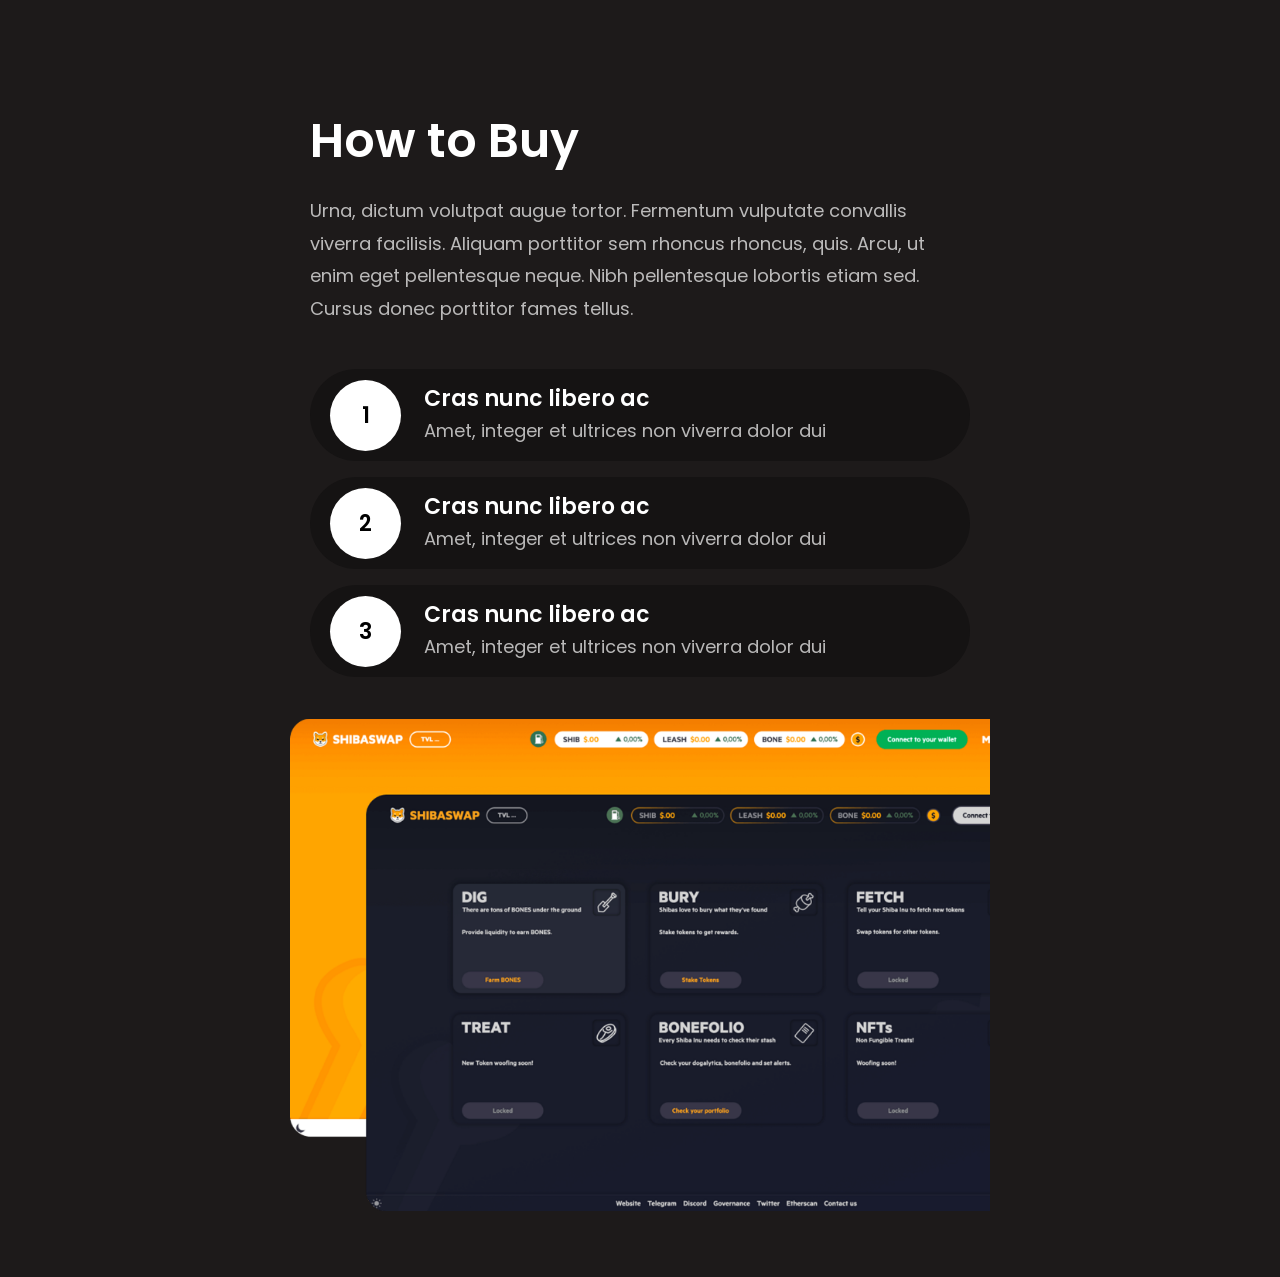
==== index.html @ 76d509e1 "Updated code" ====
<!DOCTYPE html>
<html lang="en">

<head>
    <meta charset="UTF-8">
    <meta name="viewport" content="width=device-width, initial-scale=1.0">
    <title>Document</title>
    <link href="https://cdn.jsdelivr.net/npm/bootstrap@5.3.8/dist/css/bootstrap.min.css" rel="stylesheet"
        integrity="sha384-sRIl4kxILFvY47J16cr9ZwB07vP4J8+LH7qKQnuqkuIAvNWLzeN8tE5YBujZqJLB" crossorigin="anonymous">
    <link rel="stylesheet" href="../assets/css/style.css">
</head>

<body>
    <section>
        <div class="container-hero">
            <div class="row-hero">
                <div class="text-frame p-0">
                    <div class="left-box1">
                        <p class="head-text m-0">How to Buy</p>
                        <p class="para m-0">Urna, dictum volutpat augue tortor. Fermentum
                            vulputate
                            convallis viverra facilisis. Aliquam porttitor sem rhoncus rhoncus, quis. Arcu, ut enim
                            eget
                            pellentesque neque. Nibh pellentesque lobortis etiam sed. Cursus donec porttitor fames
                            tellus.</p>
                    </div>

                    <div class="left-box2">
                        <div class="hvr-list">
                            <div class="bullet">
                                <p class="list-no m-0">1</p>
                            </div>
                            <div class="list-txt d-flex flex-column ">
                                <p class="hvr-head m-0">Cras nunc libero ac</p>
                                <p class="hvr-para m-0">Amet, integer et ultrices non viverra dolor dui</p>
                            </div>
                        </div>
                        <div class="hvr-list">
                            <div class="bullet">
                                <p class="list-no m-0">2</p>
                            </div>
                            <div class="list-txt d-flex flex-column ">
                                <p class="hvr-head m-0">Cras nunc libero ac</p>
                                <p class="hvr-para m-0">Amet, integer et ultrices non viverra dolor dui</p>
                            </div>
                        </div>
                        <div class="hvr-list">
                            <div class="bullet">
                                <p class="list-no m-0">3</p>
                            </div>
                            <div class="list-txt d-flex flex-column ">
                                <p class="hvr-head m-0">Cras nunc libero ac</p>
                                <p class="hvr-para m-0">Amet, integer et ultrices non viverra dolor dui</p>
                            </div>
                        </div>
                    </div>
                </div>
                <div class="img-frame">
                    <img class="right-img" width="905" height="636" src="./assets/img/image 4.png" alt="">
                </div>
            </div>
        </div>
    </section>
    <script src="https://cdn.jsdelivr.net/npm/bootstrap@5.3.8/dist/js/bootstrap.bundle.min.js"
        integrity="sha384-FKyoEForCGlyvwx9Hj09JcYn3nv7wiPVlz7YYwJrWVcXK/BmnVDxM+D2scQbITxI"
        crossorigin="anonymous"></script>
</body>

</html>
---- assets/css/style.css ----
@import url('https://fonts.googleapis.com/css2?family=Poppins:ital,wght@0,100;0,200;0,300;0,400;0,500;0,600;0,700;0,800;0,900;1,100;1,200;1,300;1,400;1,500;1,600;1,700;1,800;1,900&display=swap');

        * {
            padding: 0;
            margin: 0;
            box-sizing: border-box;
            list-style-type: none;
            text-decoration: none;
            font-family: "Poppins", sans-serif;
        }

        section {
            background-color: rgba(29, 26, 26, 1);
            min-height: 100vh;
            display: flex;
            justify-content: flex-end;
            align-items: center;
        }

        .container-hero {
            max-width: 1920px;
            width: 100%;
            padding-bottom: 66px;
            padding-top: 110px;
        }

        .row-hero {
            display: flex;
            align-items: center;
            justify-content: right;
            gap: 55px;
        }

        .text-frame {
            max-width: 660px;
            width: 100%;
            min-height: 569px;
            display: flex;
            flex-direction: column;
            gap: 48px;
        }

        .head-text {
            font-weight: 600;
            font-size: 48px;
            line-height: 128%;
            color: rgba(255, 255, 255, 1);
        }

        .para {
            font-weight: 400;
            color: rgba(255, 255, 255, 0.7);
            font-size: 18px;
            line-height: 180%;
        }

        .list-no {
            font-weight: 600;
            font-size: 22px;
            line-height: 150%;
            color: black;
        }

        .hvr-head {
            font-weight: 600;
            font-size: 22px;
            line-height: 150%;
            color: white;
        }

        .hvr-para {
            font-weight: 400;
            font-size: 18px;
            line-height: 180%;
            color: rgba(255, 255, 255, 0.7);
        }

        .left-box2 {
            display: flex;
            flex-direction: column;
            gap: 16px;
        }

        .hvr-list {
            padding-left: 20px;
            width: 100%;
            height: 92px;
            border-radius: 46px;
            background-color: rgba(21, 19, 19, 1);
            display: flex;
            align-items: center;
            flex-direction: row;
            gap: 23px;
            cursor: pointer;
            transition: all 300ms;
        }

        .bullet {
            display: flex;
            justify-content: center;
            align-items: center;
            border-radius: 50%;
            max-width: 71px;
            width: 100%;
            height: 71px;
            background-color: white;
            cursor: pointer;
            transition: all 300ms;
        }

        .hvr-list:hover .bullet {
            background: linear-gradient(90deg, #FFA800 0%, #F06500 100%);
        }

        .hvr-list:hover {
            background: #0C0B0B;
        }

        .left-box1 {
            display: flex;
            flex-direction: column;
            gap: 24px;
        }

        @media (max-width: 1440px) {
            .right-img {
                max-width: 700px;
                height: auto;
                width: 100%;
                min-width: 645px;
            }
        }

        @media (max-width: 1280px) {
            .row-hero {
                gap: 40px;
                flex-direction: column;
                align-items: center;
            }

            .text-frame{
                gap: 44px;
            }
        }

        @media (max-width: 768px) {
            .left-box1 {
                padding-right: 10px;
            }

            .left-box2 {
                padding-right: 10px;
            }

            .hvr-list {
                padding: 15px;
                height: auto;
                border-radius: 20px;
                align-items: flex-start;
            }

            .para,
            .hvr-para {
                font-size: 16px;
                line-height: 1.7;
            }

            .head-text {
                font-size: 36px;
            }

            .hvr-head {
                font-size: 18px;
            }

            .right-img {
                width: 100%;
                min-width: 0;
            }

            .hvr-list {
                width: 100%;
            }

            .text-frame{
                gap: 38px;
            }
        }

        @media (max-width: 576px) {
            .hvr-list {
                gap: 15px;
                padding: 12px;
                align-items: center;
            }

            .head-text {
                font-size: 30px;
            }

            .right-title {
                font-size: 16px;
            }
            
            .row-hero{
                gap: 30px;
            }

            .text-frame{
                gap: 32px;
            }
        }
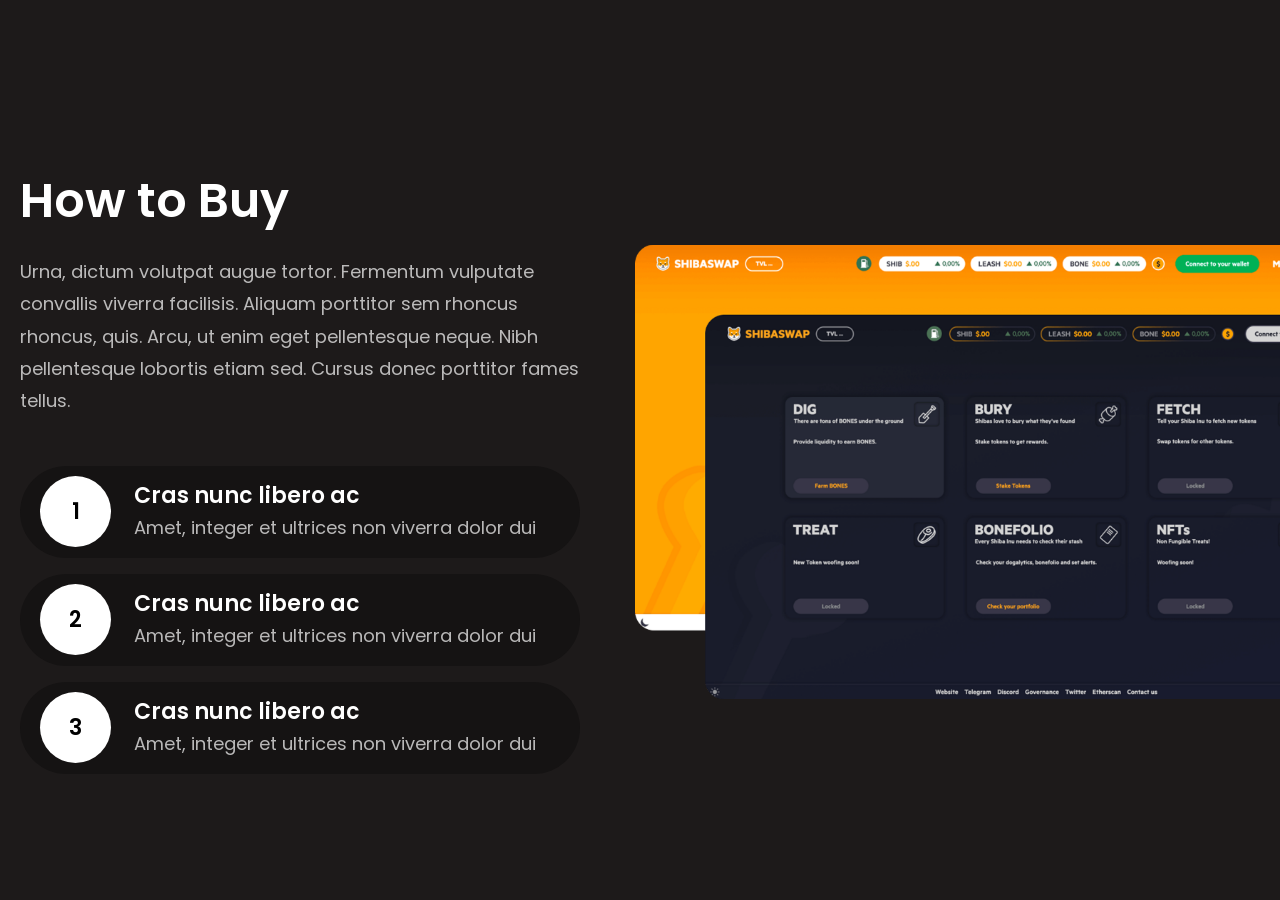
==== commit 07c69af5: "Updated code" ====
--- a/index.html
+++ b/index.html
@@ -11,13 +11,13 @@
 </head>
 
 <body>
-    <section>
-        <div class="container-hero">
-            <div class="row-hero">
-                <div class="text-frame p-0">
-                    <div class="left-box1">
-                        <p class="head-text m-0">How to Buy</p>
-                        <p class="para m-0">Urna, dictum volutpat augue tortor. Fermentum
+    <section class="min-vh-100 d-flex align-items-center justify-content-center">
+        <div class="container-hero w-100 mx-auto">
+            <div class="row-hero d-flex align-items-center justify-content-end">
+                <div class="text-frame d-flex flex-column w-100 gap-5 p-0">
+                    <div class="left-box1 d-flex flex-column gap-4">
+                        <p class="head-text fw-semibold text-white m-0">How to Buy</p>
+                        <p class="para fw-normal m-0">Urna, dictum volutpat augue tortor. Fermentum
                             vulputate
                             convallis viverra facilisis. Aliquam porttitor sem rhoncus rhoncus, quis. Arcu, ut enim
                             eget
@@ -25,32 +25,35 @@
                             tellus.</p>
                     </div>
 
-                    <div class="left-box2">
-                        <div class="hvr-list">
-                            <div class="bullet">
-                                <p class="list-no m-0">1</p>
+                    <div class="left-box2 d-flex flex-column gap-3">
+                        <div class="hvr-list w-100 d-flex align-items-center flex-row">
+                            <div
+                                class="bullet d-flex justify-content-center align-items-center rounded-circle w-100 bg-white">
+                                <p class="list-no fw-semibold text-black m-0">1</p>
                             </div>
                             <div class="list-txt d-flex flex-column ">
-                                <p class="hvr-head m-0">Cras nunc libero ac</p>
-                                <p class="hvr-para m-0">Amet, integer et ultrices non viverra dolor dui</p>
+                                <p class="hvr-head fw-semibold text-white m-0">Cras nunc libero ac</p>
+                                <p class="hvr-para fw-normal m-0">Amet, integer et ultrices non viverra dolor dui</p>
                             </div>
                         </div>
-                        <div class="hvr-list">
-                            <div class="bullet">
-                                <p class="list-no m-0">2</p>
+                        <div class="hvr-list w-100 d-flex align-items-center flex-row">
+                            <div
+                                class="bullet d-flex justify-content-center align-items-center rounded-circle w-100 bg-white">
+                                <p class="list-no fw-semibold text-black m-0">2</p>
                             </div>
                             <div class="list-txt d-flex flex-column ">
-                                <p class="hvr-head m-0">Cras nunc libero ac</p>
-                                <p class="hvr-para m-0">Amet, integer et ultrices non viverra dolor dui</p>
+                                <p class="hvr-head fw-semibold text-white m-0">Cras nunc libero ac</p>
+                                <p class="hvr-para fw-normal m-0">Amet, integer et ultrices non viverra dolor dui</p>
                             </div>
                         </div>
-                        <div class="hvr-list">
-                            <div class="bullet">
-                                <p class="list-no m-0">3</p>
+                        <div class="hvr-list w-100 d-flex align-items-center flex-row">
+                            <div
+                                class="bullet d-flex justify-content-center align-items-center rounded-circle w-100 bg-white">
+                                <p class="list-no fw-semibold text-black m-0">3</p>
                             </div>
                             <div class="list-txt d-flex flex-column ">
-                                <p class="hvr-head m-0">Cras nunc libero ac</p>
-                                <p class="hvr-para m-0">Amet, integer et ultrices non viverra dolor dui</p>
+                                <p class="hvr-head fw-semibold text-white m-0">Cras nunc libero ac</p>
+                                <p class="hvr-para fw-normal m-0">Amet, integer et ultrices non viverra dolor dui</p>
                             </div>
                         </div>
                     </div>
--- a/assets/css/style.css
+++ b/assets/css/style.css
@@ -11,99 +11,65 @@
 
         section {
             background-color: rgba(29, 26, 26, 1);
-            min-height: 100vh;
-            display: flex;
-            justify-content: flex-end;
-            align-items: center;
         }
 
         .container-hero {
-            max-width: 1920px;
-            width: 100%;
+            max-width: 1940px;
+            padding-left: 20px;
             padding-bottom: 66px;
             padding-top: 110px;
         }
 
         .row-hero {
-            display: flex;
-            align-items: center;
-            justify-content: right;
             gap: 55px;
         }
 
         .text-frame {
             max-width: 660px;
-            width: 100%;
             min-height: 569px;
-            display: flex;
-            flex-direction: column;
-            gap: 48px;
         }
 
         .head-text {
-            font-weight: 600;
             font-size: 48px;
             line-height: 128%;
-            color: rgba(255, 255, 255, 1);
         }
 
         .para {
-            font-weight: 400;
+            line-height: 180%;
+            font-size: 18px;
             color: rgba(255, 255, 255, 0.7);
-            font-size: 18px;
-            line-height: 180%;
         }
 
         .list-no {
-            font-weight: 600;
             font-size: 22px;
             line-height: 150%;
-            color: black;
         }
 
         .hvr-head {
-            font-weight: 600;
             font-size: 22px;
             line-height: 150%;
-            color: white;
         }
 
         .hvr-para {
-            font-weight: 400;
             font-size: 18px;
             line-height: 180%;
             color: rgba(255, 255, 255, 0.7);
-        }
-
-        .left-box2 {
-            display: flex;
-            flex-direction: column;
-            gap: 16px;
+            /* font-weight: 400; */
         }
 
         .hvr-list {
-            padding-left: 20px;
-            width: 100%;
+            padding: 20px;
             height: 92px;
             border-radius: 46px;
             background-color: rgba(21, 19, 19, 1);
-            display: flex;
-            align-items: center;
-            flex-direction: row;
             gap: 23px;
             cursor: pointer;
             transition: all 300ms;
         }
 
         .bullet {
-            display: flex;
-            justify-content: center;
-            align-items: center;
-            border-radius: 50%;
             max-width: 71px;
-            width: 100%;
             height: 71px;
-            background-color: white;
             cursor: pointer;
             transition: all 300ms;
         }
@@ -116,12 +82,6 @@
             background: #0C0B0B;
         }
 
-        .left-box1 {
-            display: flex;
-            flex-direction: column;
-            gap: 24px;
-        }
-
         @media (max-width: 1440px) {
             .right-img {
                 max-width: 700px;
@@ -131,15 +91,24 @@
             }
         }
 
-        @media (max-width: 1280px) {
+        @media (max-width: 1200px) {
             .row-hero {
                 gap: 40px;
                 flex-direction: column;
                 align-items: center;
             }
 
-            .text-frame{
+            .text-frame {
+                display: flex;
                 gap: 44px;
+            }
+
+            .head-text {
+                text-align: center;
+            }
+
+            .para {
+                text-align: center;
             }
         }
 
@@ -182,13 +151,15 @@
                 width: 100%;
             }
 
-            .text-frame{
+            .text-frame {
+                display: flex;
                 gap: 38px;
             }
         }
 
         @media (max-width: 576px) {
             .hvr-list {
+                display: flex;
                 gap: 15px;
                 padding: 12px;
                 align-items: center;
@@ -201,12 +172,14 @@
             .right-title {
                 font-size: 16px;
             }
-            
-            .row-hero{
+
+            .row-hero {
+                display: flex;
                 gap: 30px;
             }
 
-            .text-frame{
+            .text-frame {
+                display: flex;
                 gap: 32px;
             }
         }
